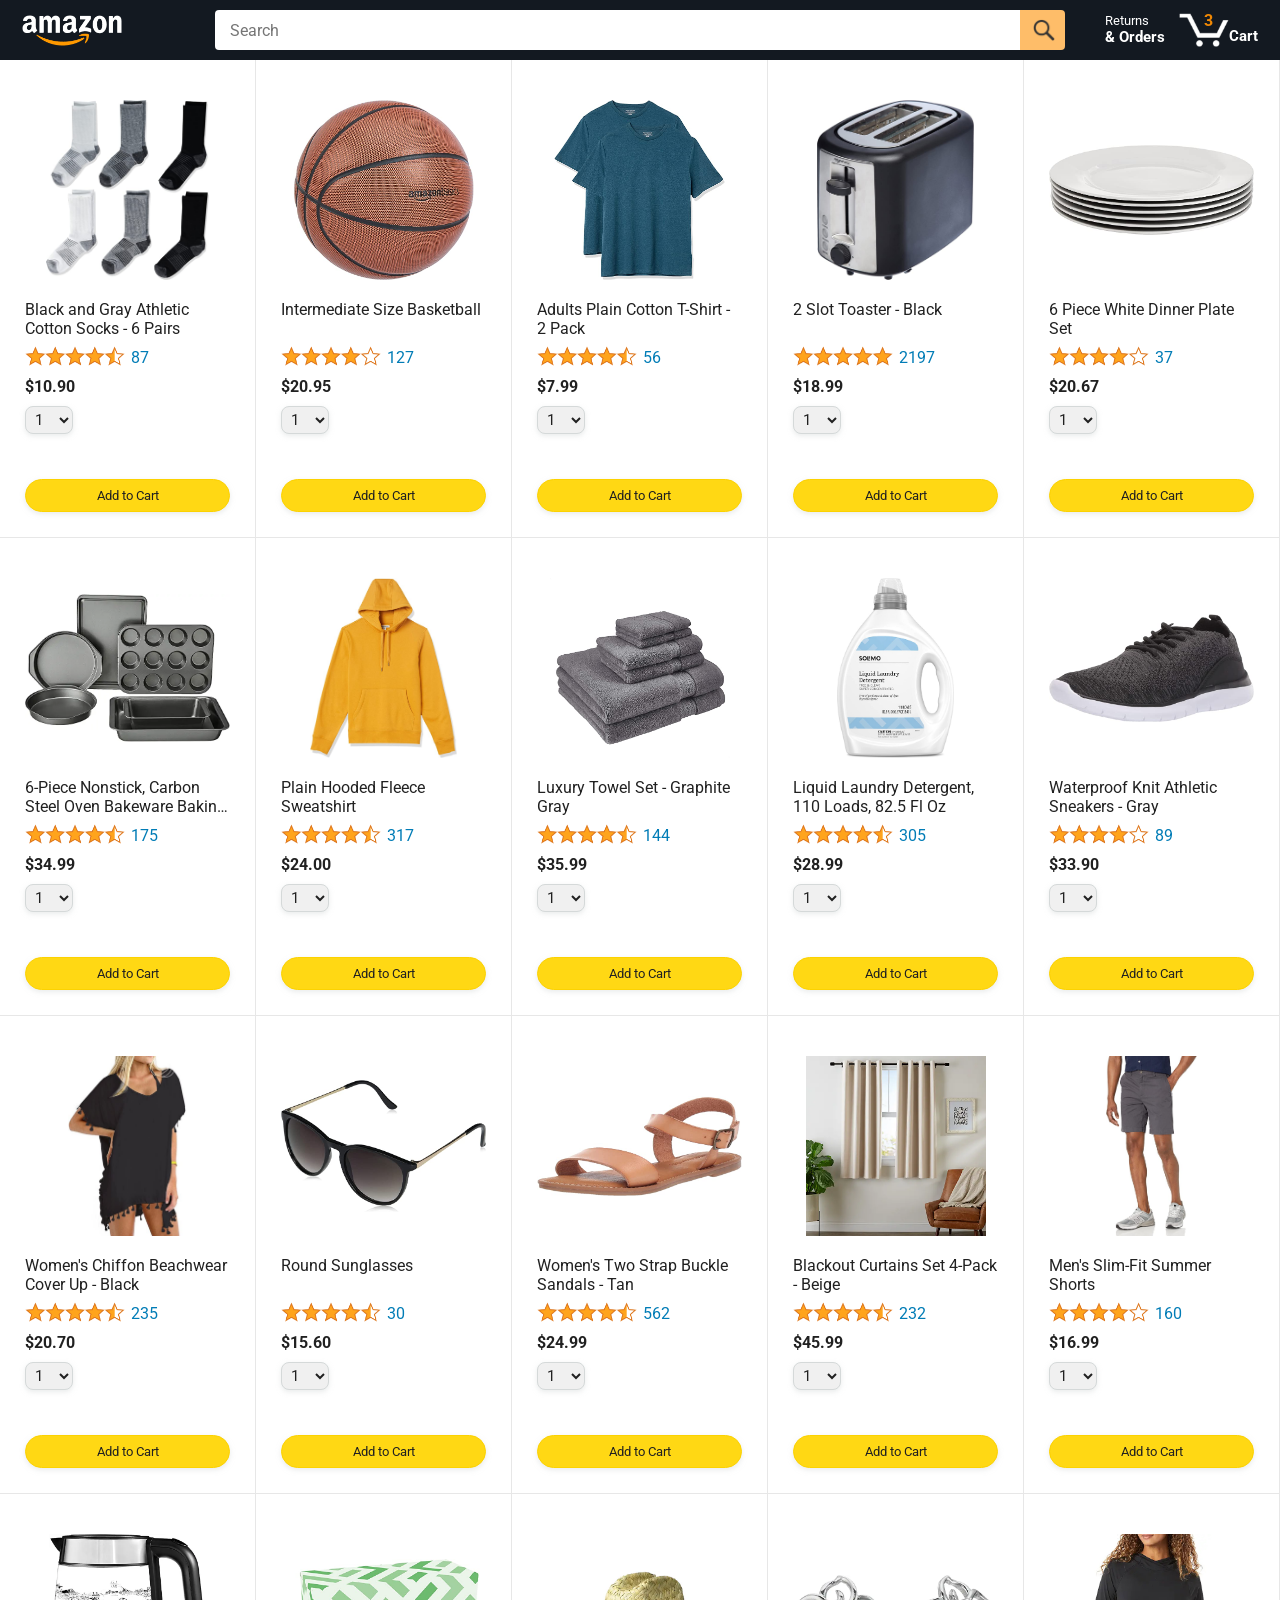
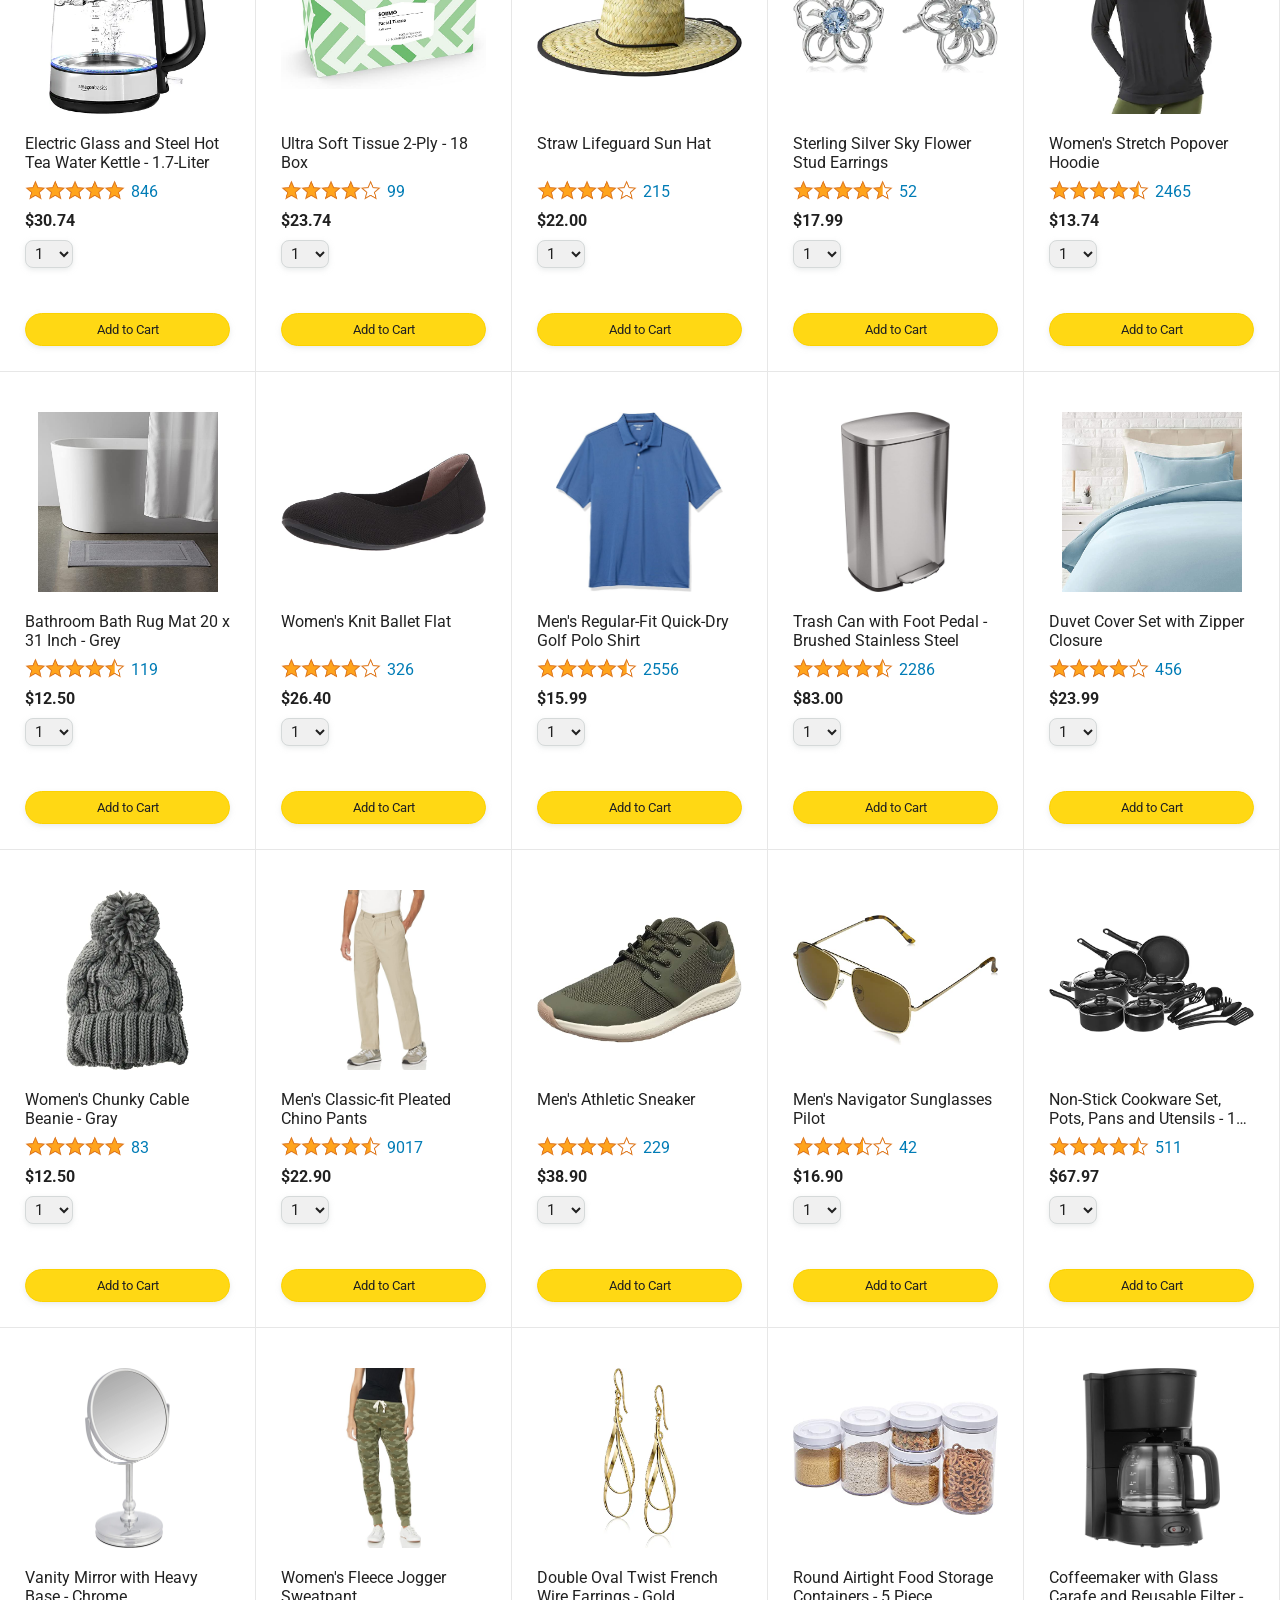
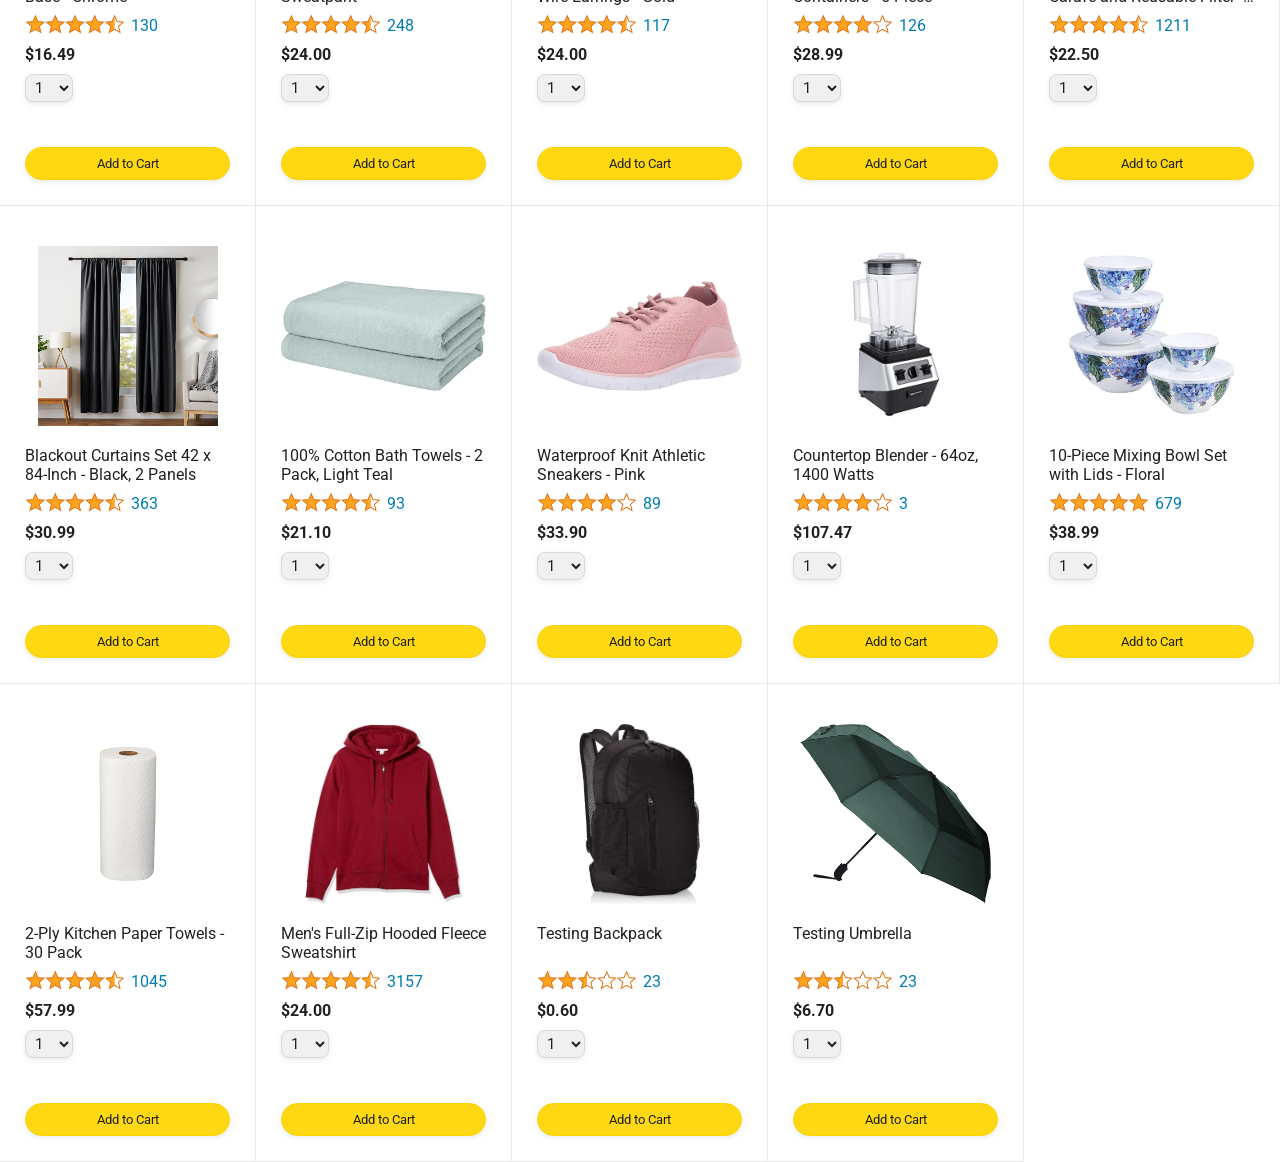
==== index.html @ 126409d7 "renamed home to index, for github pages" ====
<!DOCTYPE html>
<html>
  <head>
    <title>Amazon Project</title>

    <!-- This code is needed for responsive design to work.
      (Responsive design = make the website look good on
      smaller screen sizes like a phone or a tablet). -->
    <meta name="viewport" content="width=device-width, initial-scale=1">

    <!-- Load a font called Roboto from Google Fonts. -->
    <link rel="preconnect" href="https://fonts.googleapis.com">
    <link rel="preconnect" href="https://fonts.gstatic.com" crossorigin>
    <link href="https://fonts.googleapis.com/css2?family=Roboto:wght@400;500;700&display=swap" rel="stylesheet">

    <!-- Here are the CSS files for this page. -->
    <link rel="stylesheet" href="styles/shared/general.css">
    <link rel="stylesheet" href="styles/shared/amazon-header.css">
    <link rel="stylesheet" href="styles/pages/amazon.css">
  </head>
  <body>
    <div class="amazon-header">
      <div class="amazon-header-left-section">
        <a href="amazon.html" class="header-link">
          <img class="amazon-logo"
            src="images/amazon-logo-white.png">
          <img class="amazon-mobile-logo"
            src="images/amazon-mobile-logo-white.png">
        </a>
      </div>

      <div class="amazon-header-middle-section">
        <input class="search-bar" type="text" placeholder="Search">

        <button class="search-button">
          <img class="search-icon" src="images/icons/search-icon.png">
        </button>
      </div>

      <div class="amazon-header-right-section">
        <a class="orders-link header-link" href="orders.html">
          <span class="returns-text">Returns</span>
          <span class="orders-text">& Orders</span>
        </a>

        <a class="cart-link header-link" href="checkout.html">
          <img class="cart-icon" src="images/icons/cart-icon.png">
          <div class="cart-quantity js-cart-quantity"></div>
          <div class="cart-text">Cart</div>
        </a>
      </div>
    </div>
    
    <div class="main">
      <div class="products-grid">

      </div>
    </div>

    <script type="module" src="scripts/amazon.js"></script>
  </body>
</html>
---- styles/shared/general.css ----
body {
  font-family: Roboto, Arial;
  color: rgb(33, 33, 33);
  /* The <body> element has a default margin of 8px
     on all sides. This removes the default margins. */
  margin: 0;
}

/* <p> elements have a default margin on the top
   and bottom. This removes the default margins. */
p {
  margin: 0;
}

button {
  cursor: pointer;
}

select {
  cursor: pointer;
}

input, select, button {
  font-family: Roboto, Arial;
}

.button-primary {
  color: rgb(33, 33, 33);
  background-color: rgb(255, 216, 20);
  border: 1px solid rgb(252, 210, 0);
  border-radius: 8px;
  cursor: pointer;
  box-shadow: 0 2px 5px rgba(213, 217, 217, 0.5);
}

.button-primary:hover {
  background-color: rgb(247, 202, 0);
  border: 1px solid rgb(242, 194, 0);
}

.button-primary:active {
  background: rgb(255, 216, 20);
  border-color: rgb(252, 210, 0);
  box-shadow: none;
}

.button-secondary {
  color: rgb(33, 33, 33);
  background: white;
  border: 1px solid rgb(213, 217, 217);
  border-radius: 8px;
  cursor: pointer;
  box-shadow: 0 2px 5px rgba(213, 217, 217, 0.5);
}

.button-secondary:hover {
  background-color: rgb(247, 250, 250);
}

.button-secondary:active {
  background-color: rgb(237, 253, 255);
  box-shadow: none;
}

/* These styles will limit text to 2 lines. Anything
   beyond 2 lines will be replaced with "..."
   You can find this code by using an A.I. tool or by
   searching in Google.
   https://css-tricks.com/almanac/properties/l/line-clamp/ */
.limit-text-to-2-lines {
  display: -webkit-box;
  -webkit-line-clamp: 2;
  -webkit-box-orient: vertical;
  overflow: hidden;
}

.link-primary {
  color: rgb(1, 124, 182);
  cursor: pointer;
}

.link-primary:hover {
  color: rgb(196, 80, 0);
}

/* Styles for dropdown selectors. */
select {
  color: rgb(33, 33, 33);
  background-color: rgb(240, 240, 240);
  border: 1px solid rgb(213, 217, 217);
  border-radius: 8px;
  padding: 3px 5px;
  font-size: 15px;
  cursor: pointer;
  box-shadow: 0 2px 5px rgba(213, 217, 217, 0.5);
}

select:focus,
input:focus {
  outline: 2px solid rgb(255, 153, 0);
}
---- styles/shared/amazon-header.css ----
.amazon-header {
  background-color: rgb(19, 25, 33);
  color: white;
  padding-left: 15px;
  padding-right: 15px;

  display: flex;
  align-items: center;
  justify-content: space-between;

  position: fixed;
  top: 0;
  left: 0;
  right: 0;
  height: 60px;
}

.amazon-header-left-section {
  width: 180px;
}

@media (max-width: 800px) {
  .amazon-header-left-section {
    width: unset;
  }
}

.header-link {
  display: inline-block;
  padding: 6px;
  border-radius: 2px;
  cursor: pointer;
  text-decoration: none;
  border: 1px solid rgba(0, 0, 0, 0);
}

.header-link:hover {
  border: 1px solid white;
}

.amazon-logo {
  width: 100px;
  margin-top: 5px;
}

.amazon-mobile-logo {
  display: none;
}

@media (max-width: 575px) {
  .amazon-logo {
    display: none;
  }

  .amazon-mobile-logo {
    display: block;
    height: 35px;
    margin-top: 5px;
  }
}

.amazon-header-middle-section {
  flex: 1;
  max-width: 850px;
  margin-left: 10px;
  margin-right: 10px;
  display: flex;
}

.search-bar {
  flex: 1;
  width: 0;
  font-size: 16px;
  height: 38px;
  padding-left: 15px;
  border: none;
  border-top-left-radius: 4px;
  border-bottom-left-radius: 4px;
  border-top-right-radius: 0;
  border-bottom-right-radius: 0;
}

.search-button {
  background-color: rgb(254, 189, 105);
  border: none;
  width: 45px;
  height: 40px;
  border-top-right-radius: 4px;
  border-bottom-right-radius: 4px;
  flex-shrink: 0;
}

.search-icon {
  height: 22px;
  margin-left: 2px;
  margin-top: 3px;
}

.amazon-header-right-section {
  width: 180px;
  flex-shrink: 0;
  display: flex;
  justify-content: end;
}

.orders-link {
  color: white;
}

.returns-text {
  display: block;
  font-size: 13px;
}

.orders-text {
  display: block;
  font-size: 15px;
  font-weight: 700;
}

.cart-link {
  color: white;
  display: flex;
  align-items: center;
  position: relative;
}

.cart-icon {
  width: 50px;
}

.cart-text {
  margin-top: 12px;
  font-size: 15px;
  font-weight: 700;
}

.cart-quantity {
  color: rgb(240, 136, 4);
  font-size: 16px;
  font-weight: 700;

  position: absolute;
  top: 4px;
  left: 22px;
  
  width: 26px;
  text-align: center;
}
---- styles/pages/amazon.css ----
.main {
  margin-top: 60px;
}

.products-grid {
  display: grid;

  /* - In CSS Grid, 1fr means a column will take up the
       remaining space in the grid.
     - If we write 1fr 1fr ... 1fr; 8 times, this will
       divide the grid into 8 columns, each taking up an
       equal amount of the space.
     - repeat(8, 1fr); is a shortcut for repeating "1fr"
       8 times (instead of typing out "1fr" 8 times).
       repeat(...) is a special property that works with
       display: grid; */
  grid-template-columns: repeat(8, 1fr);
}

/* @media is used to create responsive design (making the
   website look good on any screen size). This @media
   means when the screen width is 2000px or less, we
   will divide the grid into 7 columns instead of 8. */
@media (max-width: 2000px) {
  .products-grid {
    grid-template-columns: repeat(7, 1fr);
  }
}

/* This @media means when the screen width is 1600px or
   less, we will divide the grid into 6 columns. */
@media (max-width: 1600px) {
  .products-grid {
    grid-template-columns: repeat(6, 1fr);
  }
}

@media (max-width: 1300px) {
  .products-grid {
    grid-template-columns: repeat(5, 1fr);
  }
}

@media (max-width: 1000px) {
  .products-grid {
    grid-template-columns: repeat(4, 1fr);
  }
}

@media (max-width: 800px) {
  .products-grid {
    grid-template-columns: repeat(3, 1fr);
  }
}

@media (max-width: 575px) {
  .products-grid {
    grid-template-columns: repeat(2, 1fr);
  }
}

@media (max-width: 450px) {
  .products-grid {
    grid-template-columns: 1fr;
  }
}

.product-container {
  padding-top: 40px;
  padding-bottom: 25px;
  padding-left: 25px;
  padding-right: 25px;

  border-right: 1px solid rgb(231, 231, 231);
  border-bottom: 1px solid rgb(231, 231, 231);

  display: flex;
  flex-direction: column;
}

.product-image-container {
  display: flex;
  justify-content: center;
  align-items: center;

  height: 180px;
  margin-bottom: 20px;
}

.product-image {
  /* Images will overflow their container by default. To
    prevent this, we set max-width and max-height to 100%
    so they stay inside their container. */
  max-width: 100%;
  max-height: 100%;
}

.product-name {
  height: 40px;
  margin-bottom: 5px;
}

.product-rating-container {
  display: flex;
  align-items: center;
  margin-bottom: 10px;
}

.product-rating-stars {
  width: 100px;
  margin-right: 6px;
}

.product-rating-count {
  color: rgb(1, 124, 182);
  cursor: pointer;
  margin-top: 3px;
}

.product-price {
  font-weight: 700;
  margin-bottom: 10px;
}

.product-quantity-container {
  margin-bottom: 17px;
}

.product-spacer {
  flex: 1;
}

.added-to-cart {
  color: rgb(6, 125, 98);
  font-size: 16px;

  display: flex;
  align-items: center;
  margin-bottom: 8px;

  /* At first, the "Added to cart" message will
     be invisible. Use JavaScript to change the
     opacity and make it visible. */
  opacity: 0;
}

.added-to-cart-visible {
  opacity: 1;
}

.added-to-cart img {
  height: 20px;
  margin-right: 5px;
}

.add-to-cart-button {
  width: 100%;
  padding: 8px;
  border-radius: 50px;
}
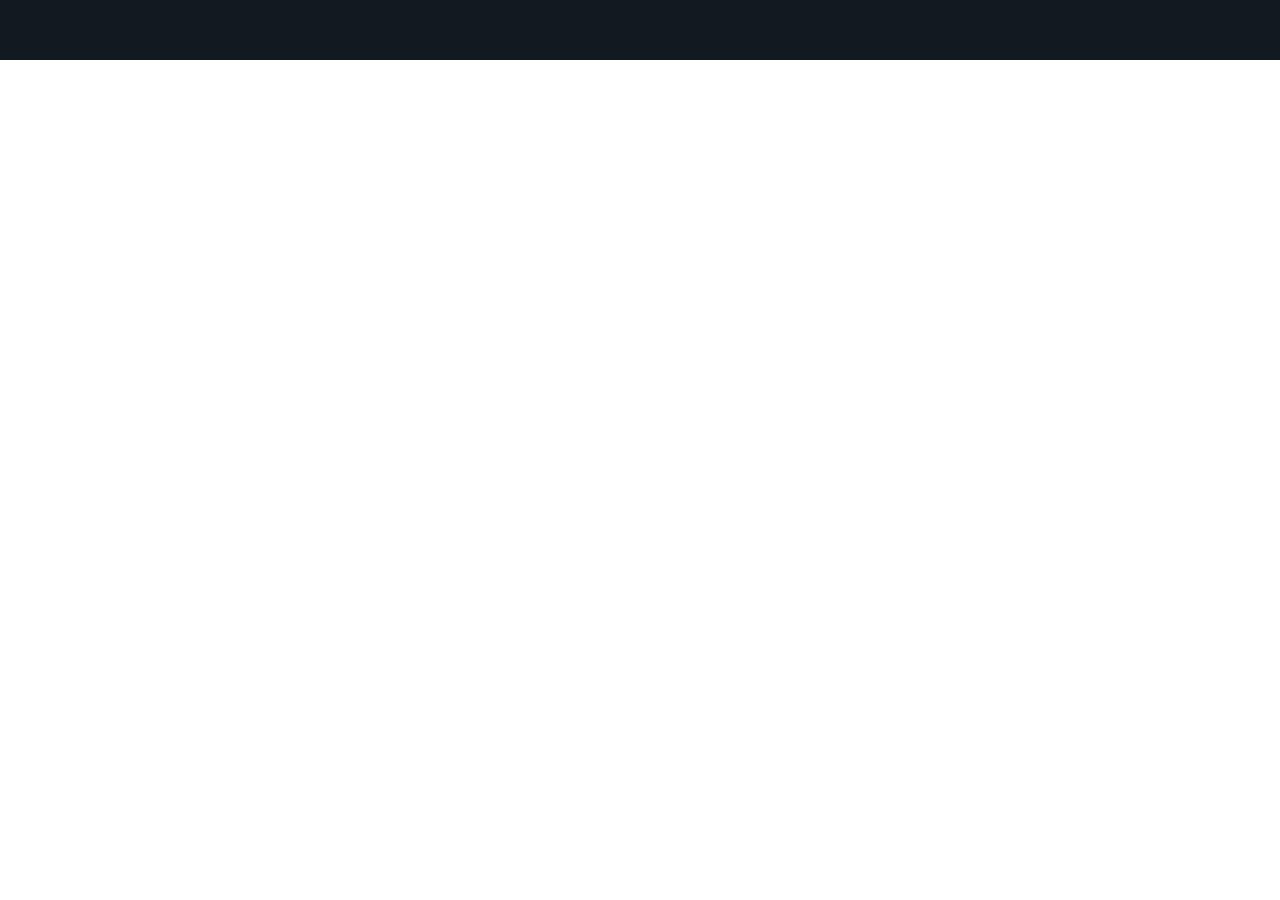
==== commit e3eb7bf3: "make search bar interactive" ====
--- a/index.html
+++ b/index.html
@@ -19,36 +19,8 @@
     <link rel="stylesheet" href="styles/pages/amazon.css">
   </head>
   <body>
-    <div class="amazon-header">
-      <div class="amazon-header-left-section">
-        <a href="amazon.html" class="header-link">
-          <img class="amazon-logo"
-            src="images/amazon-logo-white.png">
-          <img class="amazon-mobile-logo"
-            src="images/amazon-mobile-logo-white.png">
-        </a>
-      </div>
-
-      <div class="amazon-header-middle-section">
-        <input class="search-bar" type="text" placeholder="Search">
-
-        <button class="search-button">
-          <img class="search-icon" src="images/icons/search-icon.png">
-        </button>
-      </div>
-
-      <div class="amazon-header-right-section">
-        <a class="orders-link header-link" href="orders.html">
-          <span class="returns-text">Returns</span>
-          <span class="orders-text">& Orders</span>
-        </a>
-
-        <a class="cart-link header-link" href="checkout.html">
-          <img class="cart-icon" src="images/icons/cart-icon.png">
-          <div class="cart-quantity js-cart-quantity"></div>
-          <div class="cart-text">Cart</div>
-        </a>
-      </div>
+    <div class="amazon-header js-amazon-header">
+    
     </div>
     
     <div class="main">
@@ -57,6 +29,6 @@
       </div>
     </div>
 
-    <script type="module" src="scripts/amazon.js"></script>
+    <script type="module" src="scripts/index.js"></script>
   </body>
 </html>
